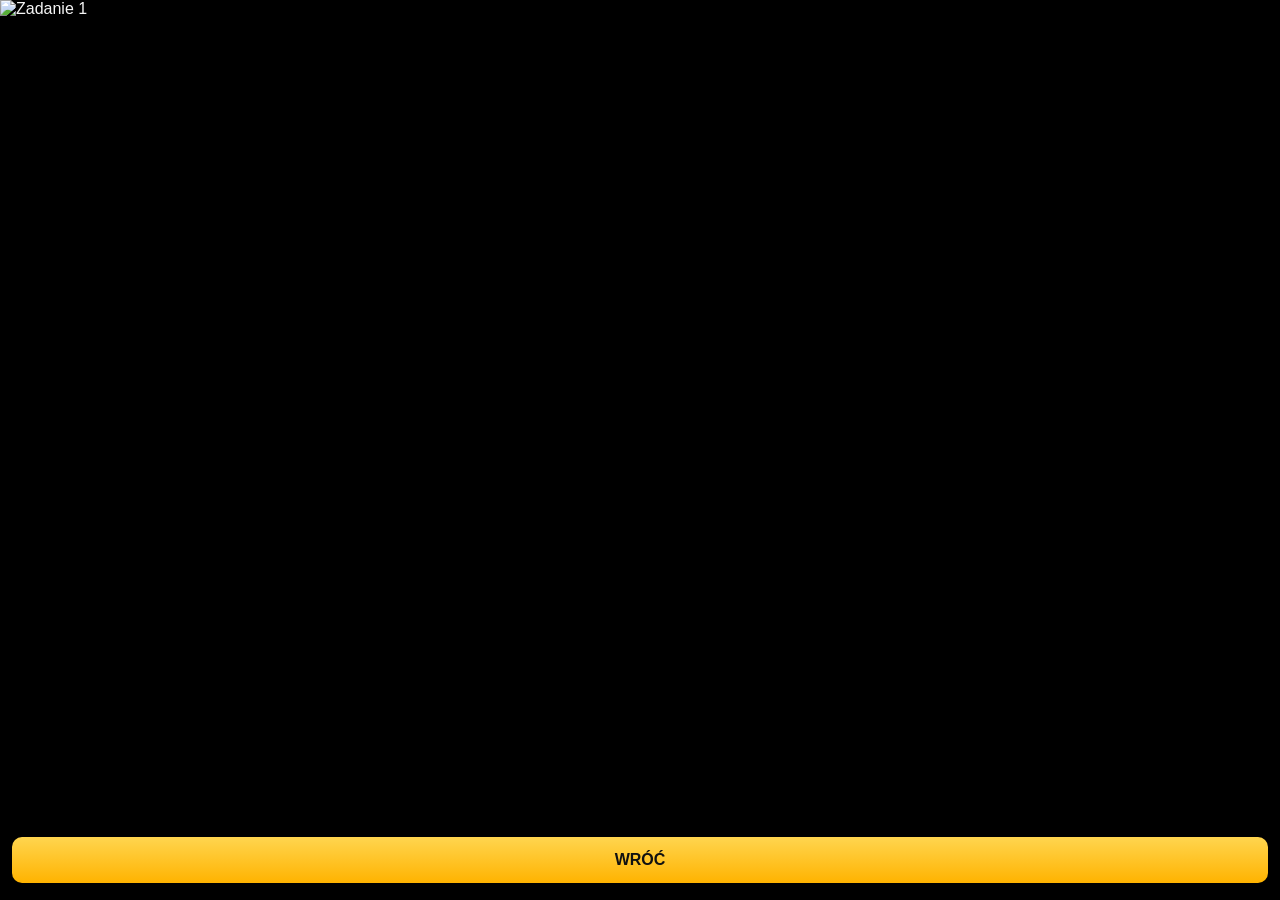
==== zadanie1.html @ e4d27f89 "Add files via upload" ====
<!DOCTYPE html>
<html lang="pl">
<head>
  <meta charset="UTF-8">
  <meta name="viewport" content="width=device-width, initial-scale=1">
  <title>Zadanie 1</title>

  <link rel="stylesheet" href="style.css?v=4">

  <style>
    /* pełnoekranowy układ */
    .task-fullscreen {
      position: fixed;
      inset: 0;
      background: #000;
      display: flex;
      flex-direction: column;
    }

    /* grafika */
    .task-fullscreen img {
      width: 100%;
      height: calc(100dvh - 80px);
      object-fit: contain;
      display: block;
    }

    /* dolny pasek */
    .bottom-bar {
      height: 80px;
      padding: 12px;
      background: rgba(0,0,0,0.9);
      display: flex;
      align-items: center;
    }

    /* przycisk wróć */
    .bottom-bar a {
      width: 100%;
      text-align: center;
      text-decoration: none;
      padding: 14px;
      border-radius: 10px;

      background: linear-gradient(#ffd54f, #ffb300);
      color: #111;
      font-weight: bold;
    }
  </style>
</head>

<body>

  <div class="task-fullscreen">
    
    <!-- TU WRZUCASZ SWOJĄ GRAFIKĘ -->
    <img src="zadanie1.png" alt="Zadanie 1">

    <div class="bottom-bar">
      <a href="index.html">WRÓĆ</a>
    </div>

  </div>

</body>
</html>
---- style.css ----
* {
  box-sizing: border-box;
}

body {
  margin: 0;
  font-family: Arial, sans-serif;
  color: #f5f5f5;
  background:
    linear-gradient(rgba(15, 15, 20, 0.88), rgba(15, 15, 20, 0.92)),
    url("tlo-kawalerski.jpg");
  background-size: cover;
  background-position: center;
  background-attachment: fixed;
}

.container {
  max-width: 760px;
  margin: 0 auto;
  padding: 24px 18px 40px;
}

h1 {
  text-align: center;
  margin-bottom: 8px;
  font-size: 2.2rem;
  color: #ffd54f;
  text-transform: uppercase;
  letter-spacing: 1px;
}

.subtitle {
  text-align: center;
  margin-bottom: 28px;
  color: #d6d6d6;
  font-size: 1rem;
}

.task {
  background: rgba(28, 28, 36, 0.92);
  border: 1px solid rgba(255, 213, 79, 0.25);
  border-radius: 14px;
  padding: 18px;
  margin-bottom: 18px;
  box-shadow: 0 8px 24px rgba(0, 0, 0, 0.35);
}

.task-header {
  display: flex;
  align-items: center;
  gap: 14px;
  margin-bottom: 14px;
}

.task-number {
  min-width: 44px;
  height: 44px;
  border-radius: 50%;
  background: linear-gradient(135deg, #ffd54f, #ffb300);
  color: #111;
  display: flex;
  align-items: center;
  justify-content: center;
  font-weight: bold;
  font-size: 1rem;
}

.task-title-wrap {
  display: flex;
  flex-direction: column;
}

.task-title {
  font-size: 1.15rem;
  font-weight: bold;
  color: #ffffff;
  margin-bottom: 2px;
}

.task-label {
  font-size: 0.9rem;
  color: #b9b9b9;
}

input {
  width: 100%;
  padding: 13px 14px;
  font-size: 16px;
  margin-bottom: 10px;
  border: 1px solid #555;
  border-radius: 10px;
  background: #11141a;
  color: white;
}

input::placeholder {
  color: #888;
}

button {
  width: 100%;
  padding: 13px 14px;
  font-size: 16px;
  border: none;
  border-radius: 10px;
  background: linear-gradient(135deg, #ffd54f, #ffb300);
  color: #111;
  font-weight: bold;
  cursor: pointer;
}

button:hover {
  filter: brightness(1.05);
}

.answer {
  margin-top: 10px;
  font-weight: bold;
  min-height: 20px;
  color: #ffd54f;
}

@media (max-width: 600px) {
  .container {
    padding: 16px 12px 28px;
  }

  h1 {
    font-size: 1.75rem;
  }

  .task {
    padding: 15px;
  }

  .task-title {
    font-size: 1.02rem;
  }

  .task-label {
    font-size: 0.82rem;
  }
}
.task-header {
  display: flex;
  align-items: center;
  gap: 14px;
  margin-bottom: 14px;
}

.task-icon {
  width: 64px;
  height: 64px;
  min-width: 64px;
  border-radius: 50%;
  overflow: hidden;
  background: #222;
  border: 2px solid rgba(255, 213, 79, 0.35);
}

.task-icon img {
  width: 100%;
  height: 100%;
  object-fit: cover;
  display: block;
}
.task-link-btn {
  display: block;
  width: 100%;
  text-align: center;
  text-decoration: none;
  padding: 12px 14px;
  margin-bottom: 10px;
  border-radius: 10px;
  background: #3a3a3a;
  color: white;
  font-weight: bold;
}

.task-link-btn:hover {
  background: #505050;
}
.back-btn {
  display: block;
  width: 100%;
  text-align: center;
  text-decoration: none;
  padding: 12px 14px;
  margin-top: 20px;
  border-radius: 10px;
  background: #222;
  color: white;
  font-weight: bold;
}

.back-btn:hover {
  background: #444;
}
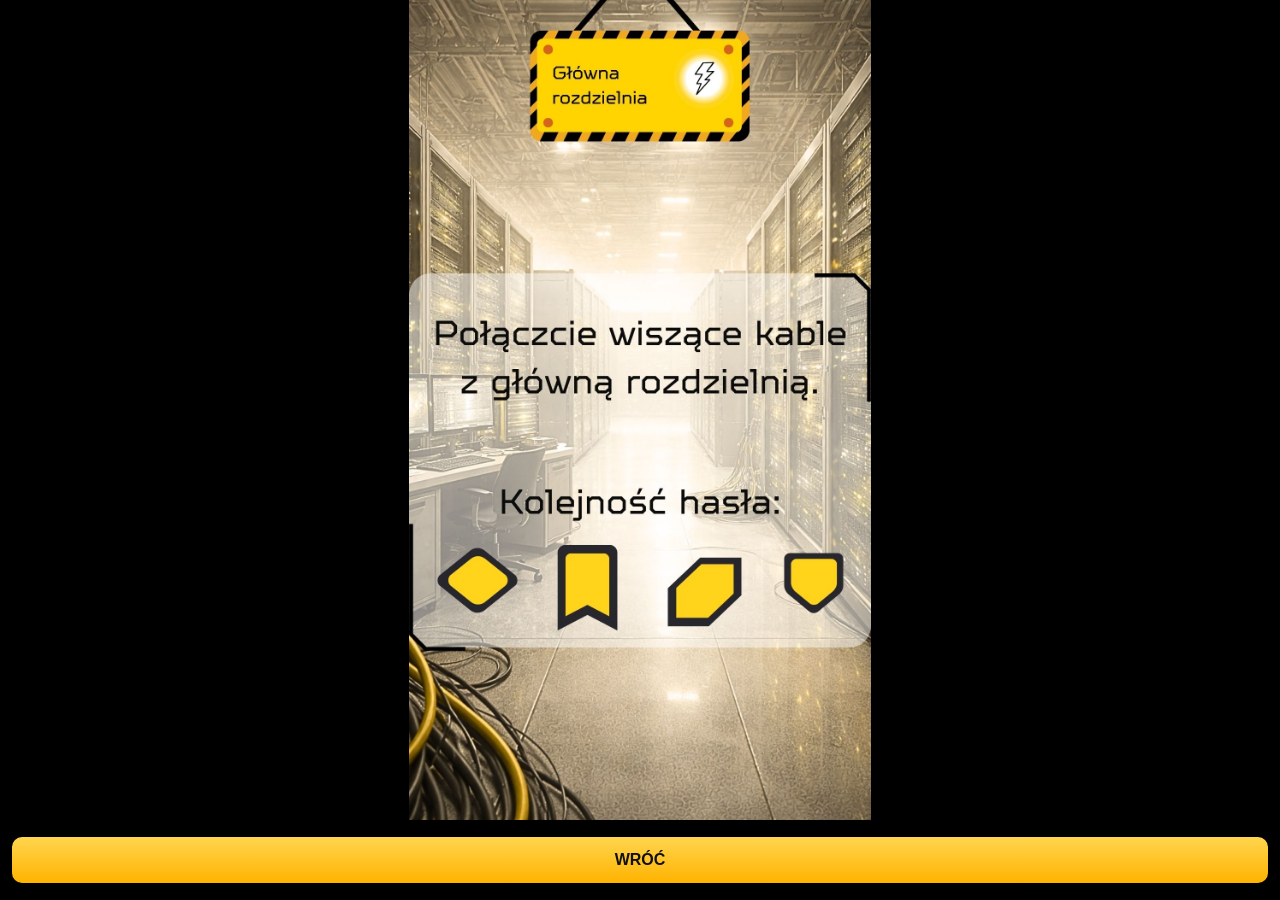
==== commit 94c65322: "Update zadanie1.html" ====
--- a/zadanie1.html
+++ b/zadanie1.html
@@ -54,7 +54,7 @@
   <div class="task-fullscreen">
     
     <!-- TU WRZUCASZ SWOJĄ GRAFIKĘ -->
-    <img src="zadanie1.png" alt="Zadanie 1">
+    <img src="tlo1.jpg" alt="Zadanie 1">
 
     <div class="bottom-bar">
       <a href="index.html">WRÓĆ</a>
@@ -63,4 +63,4 @@
   </div>
 
 </body>
-</html>+</html>
--- a/style.css
+++ b/style.css
@@ -31,9 +31,46 @@
 
 .subtitle {
   text-align: center;
-  margin-bottom: 28px;
+  margin-bottom: 22px;
   color: #d6d6d6;
   font-size: 1rem;
+}
+
+/* pasek postępu */
+.progress-wrapper {
+  background: rgba(28, 28, 36, 0.92);
+  border: 1px solid rgba(255, 213, 79, 0.25);
+  border-radius: 14px;
+  padding: 14px;
+  margin-bottom: 22px;
+  box-shadow: 0 8px 24px rgba(0, 0, 0, 0.35);
+  position: sticky;
+  top: 0;
+  z-index: 50;
+}
+
+.progress-top {
+  display: flex;
+  justify-content: space-between;
+  align-items: center;
+  margin-bottom: 10px;
+  font-weight: bold;
+}
+
+.progress-bar {
+  width: 100%;
+  height: 14px;
+  background: #11141a;
+  border-radius: 999px;
+  overflow: hidden;
+  border: 1px solid #444;
+}
+
+.progress-fill {
+  height: 100%;
+  width: 0%;
+  background: linear-gradient(90deg, #ffd54f, #ffb300);
+  transition: width 0.3s ease;
 }
 
 .task {
@@ -45,102 +82,6 @@
   box-shadow: 0 8px 24px rgba(0, 0, 0, 0.35);
 }
 
-.task-header {
-  display: flex;
-  align-items: center;
-  gap: 14px;
-  margin-bottom: 14px;
-}
-
-.task-number {
-  min-width: 44px;
-  height: 44px;
-  border-radius: 50%;
-  background: linear-gradient(135deg, #ffd54f, #ffb300);
-  color: #111;
-  display: flex;
-  align-items: center;
-  justify-content: center;
-  font-weight: bold;
-  font-size: 1rem;
-}
-
-.task-title-wrap {
-  display: flex;
-  flex-direction: column;
-}
-
-.task-title {
-  font-size: 1.15rem;
-  font-weight: bold;
-  color: #ffffff;
-  margin-bottom: 2px;
-}
-
-.task-label {
-  font-size: 0.9rem;
-  color: #b9b9b9;
-}
-
-input {
-  width: 100%;
-  padding: 13px 14px;
-  font-size: 16px;
-  margin-bottom: 10px;
-  border: 1px solid #555;
-  border-radius: 10px;
-  background: #11141a;
-  color: white;
-}
-
-input::placeholder {
-  color: #888;
-}
-
-button {
-  width: 100%;
-  padding: 13px 14px;
-  font-size: 16px;
-  border: none;
-  border-radius: 10px;
-  background: linear-gradient(135deg, #ffd54f, #ffb300);
-  color: #111;
-  font-weight: bold;
-  cursor: pointer;
-}
-
-button:hover {
-  filter: brightness(1.05);
-}
-
-.answer {
-  margin-top: 10px;
-  font-weight: bold;
-  min-height: 20px;
-  color: #ffd54f;
-}
-
-@media (max-width: 600px) {
-  .container {
-    padding: 16px 12px 28px;
-  }
-
-  h1 {
-    font-size: 1.75rem;
-  }
-
-  .task {
-    padding: 15px;
-  }
-
-  .task-title {
-    font-size: 1.02rem;
-  }
-
-  .task-label {
-    font-size: 0.82rem;
-  }
-}
 .task-header {
   display: flex;
   align-items: center;
@@ -164,6 +105,24 @@
   object-fit: cover;
   display: block;
 }
+
+.task-title-wrap {
+  display: flex;
+  flex-direction: column;
+}
+
+.task-title {
+  font-size: 1.15rem;
+  font-weight: bold;
+  color: #ffffff;
+  margin-bottom: 2px;
+}
+
+.task-label {
+  font-size: 0.9rem;
+  color: #b9b9b9;
+}
+
 .task-link-btn {
   display: block;
   width: 100%;
@@ -180,6 +139,51 @@
 .task-link-btn:hover {
   background: #505050;
 }
+
+input {
+  width: 100%;
+  padding: 13px 14px;
+  font-size: 16px;
+  margin-bottom: 10px;
+  border: 1px solid #555;
+  border-radius: 10px;
+  background: #11141a;
+  color: white;
+}
+
+input::placeholder {
+  color: #888;
+}
+
+button {
+  width: 100%;
+  padding: 13px 14px;
+  font-size: 16px;
+  border: none;
+  border-radius: 10px;
+  background: linear-gradient(135deg, #ffd54f, #ffb300);
+  color: #111;
+  font-weight: bold;
+  cursor: pointer;
+  transition: 0.2s ease;
+}
+
+button:hover {
+  filter: brightness(1.05);
+}
+
+button.done-btn {
+  background: linear-gradient(135deg, #39c96b, #1f9e4b);
+  color: white;
+}
+
+.answer {
+  margin-top: 10px;
+  font-weight: bold;
+  min-height: 20px;
+  color: #ffd54f;
+}
+
 .back-btn {
   display: block;
   width: 100%;
@@ -195,4 +199,30 @@
 
 .back-btn:hover {
   background: #444;
-}+}
+
+@media (max-width: 600px) {
+  .container {
+    padding: 16px 12px 28px;
+  }
+
+  h1 {
+    font-size: 1.75rem;
+  }
+
+  .task {
+    padding: 15px;
+  }
+
+  .task-title {
+    font-size: 1.02rem;
+  }
+
+  .task-label {
+    font-size: 0.82rem;
+  }
+
+  .progress-wrapper {
+    top: 0;
+  }
+}
